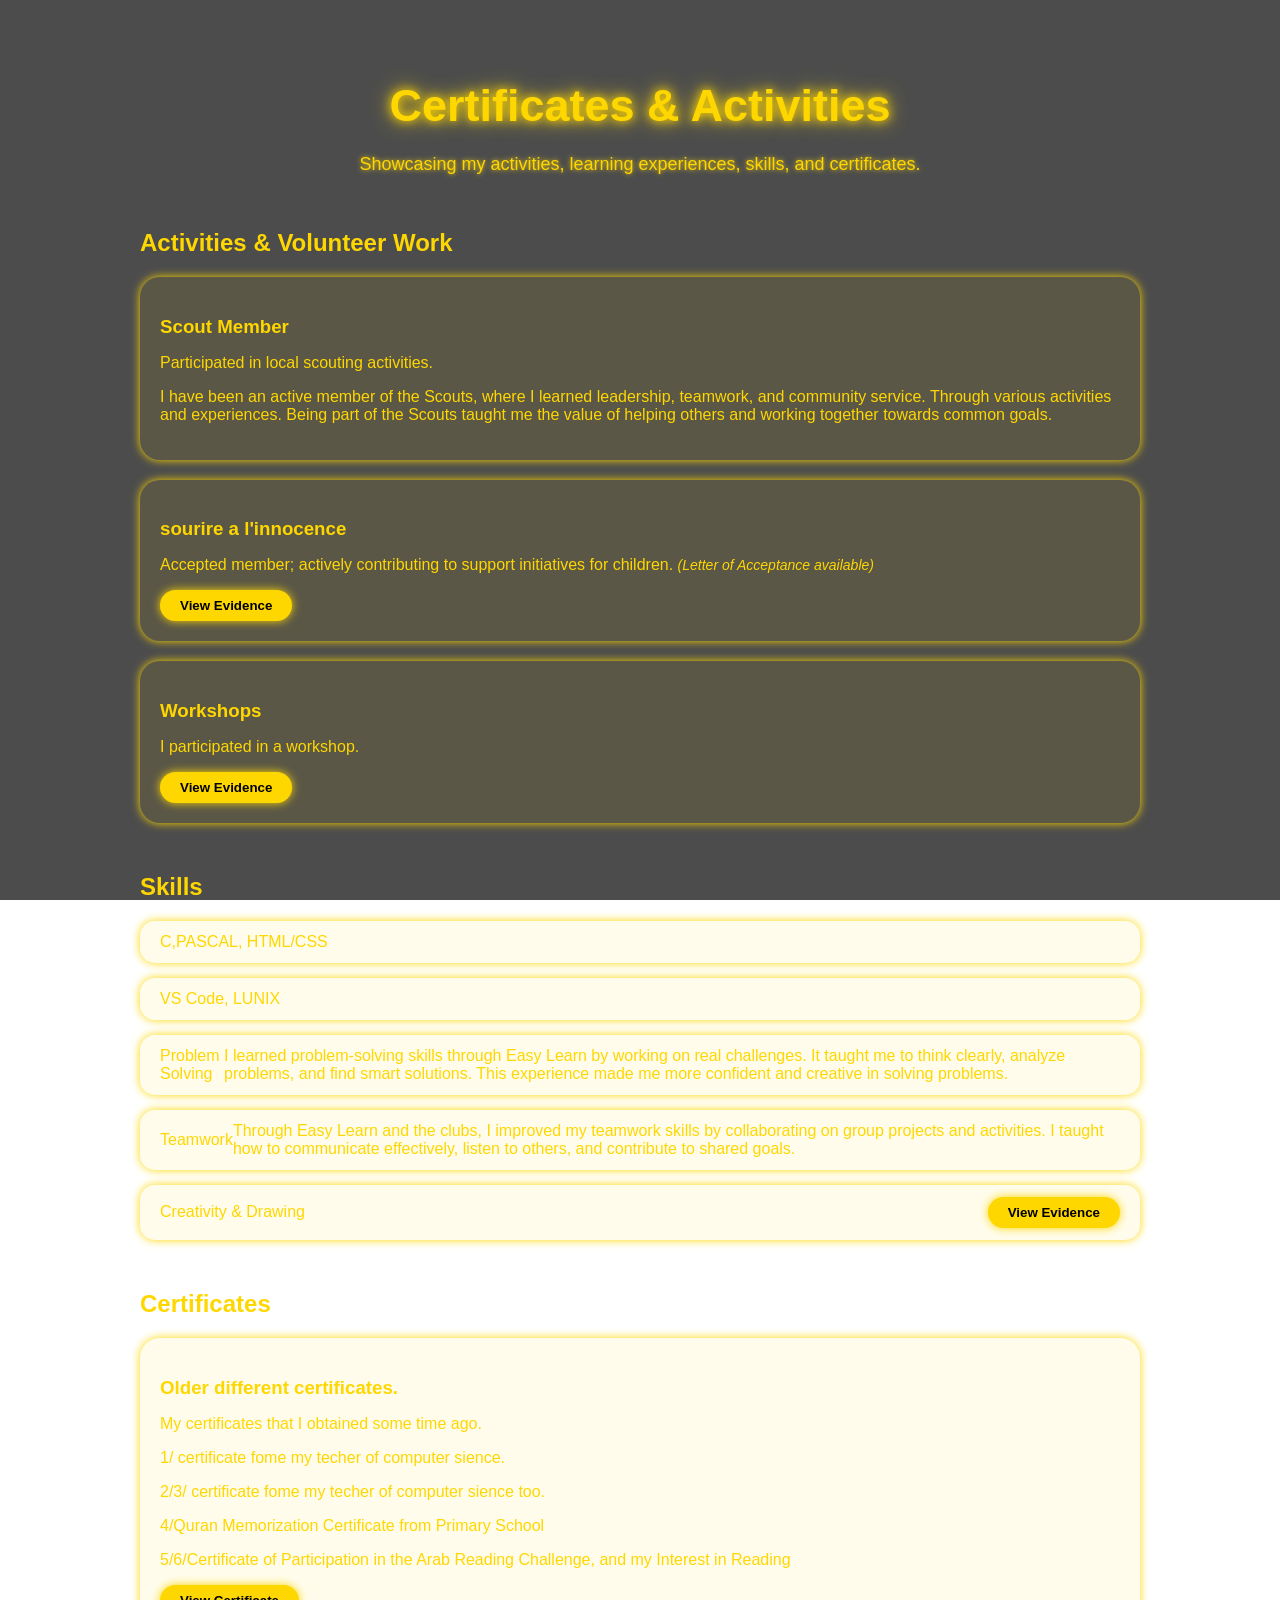
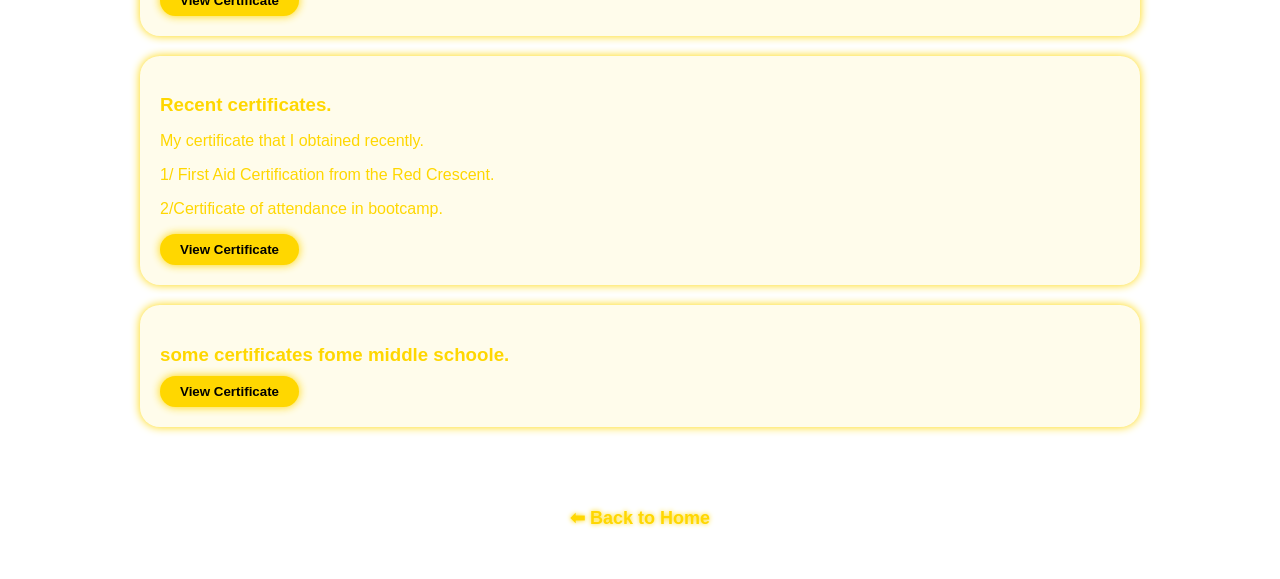
==== certificates.html @ 05dbec6c "Add files via upload" ====
<!DOCTYPE html>
<html lang="en">
<head>
  <meta charset="UTF-8">
  <title>Certificates & Activities | My Portfolio</title>
  <link rel="stylesheet" href="certificates-style.css">
</head>

<body class="certificates">

  <div class="container">

    <h1 class="title">Certificates & Activities</h1>
    <p class="subtitle">
      Showcasing my activities, learning experiences, skills, and certificates.
    </p>

    <!-- Activities Section -->
    <section class="section">
      <h2>Activities & Volunteer Work</h2>

      <div class="card">
        <h3>Scout Member </h3>
        <p>Participated in local scouting activities.</p>
      </p>I have been an active member of the Scouts, where I learned leadership, teamwork, and community service.
Through various activities and  experiences.
Being part of the Scouts taught me the value of helping others and working together towards common goals.</p>
      </div>

      <div class="card">
        <h3>sourire a l'innocence </h3>
        <p>Accepted member; actively contributing to support initiatives for children.  
           <span class="note">(Letter of Acceptance available)</span>
        </p>
        <button class="evidence-btn">View Evidence</button>
        <div class="evidence-images" style="display:none;">
          <img src="images/sourire a l'innocence.jpg" alt="Club Acceptance Letter">
          
        </div>
      </div>

      <div class="card">
        <h3> Workshops </h3>
        <p>I participated in a workshop.</p>
        <button class="evidence-btn">View Evidence</button>
        <div class="evidence-images" style="display:none;">
          <img src="images/gdg.jpg" alt="gdg">
        </div>
      </div>
    </section>

    <!-- Skills Section -->
    <section class="section">
      <h2>Skills</h2>

      <!-- Programming Languages -->
      <div class="skill">
        <span>C,PASCAL, HTML/CSS</span>
      </div>

      <!-- Tools -->
      <div class="skill">
        <span>VS Code, LUNIX</span>
      </div>

      <!-- Soft Skills / Other Skills -->
      <div class="skill">
        <span>Problem Solving</span>
       <span> I learned problem-solving skills through Easy Learn by working on real challenges.
It taught me to think clearly, analyze problems, and find smart solutions.
This experience made me more confident and creative in solving problems.</span>
      </div>

      <div class="skill">
        <span>Teamwork</span>
      <span>  Through Easy Learn and the clubs, I improved my teamwork skills by collaborating on group projects and activities.
I taught how to communicate effectively, listen to others, and contribute to shared goals.</span>
      </div>

      <div class="skill">
        <span>Creativity & Drawing</span>
        <button class="evidence-btn">View Evidence</button>
        <div class="evidence-images" style="display:none;">
          <img src="images/drawing2.jpg" alt="Drawing 2">
          <img src="images/drawing3.jpg" alt="Drawing 3">
           <img src="images/drawing4.jpg" alt="Drawing 4">
            <img src="images/drawing5.jpg" alt="Drawing 5">
            <img src="images/drawing6.jpg" alt="Drawing 6">
        </div>
      </div>
    </section>

    <!-- Certificates Section -->
    <section class="section">
      <h2>Certificates</h2>

      <div class="card">
        <h3>Older different certificates.</h3>
        <p>My certificates that I obtained some time ago.</p>
         <p>  1/ certificate fome my techer of computer sience.</p>
         <p>  2/3/ certificate fome my techer of computer sience too.</p>
         <p>  4/Quran Memorization Certificate from Primary School </p>
         <p>  5/6/Certificate of Participation in the Arab Reading Challenge, and my Interest in Reading </p>
         
          
        <button class="evidence-btn">View Certificate</button>
        <div class="evidence-images" style="display:none;">
          <img src="images/chahada1.jpg" alt="chahada1">
          <img src="images/chahada5.jpg" alt="chahada5">
           <img src="images/chahada6.jpg" alt="chahada6">
            <img src="images/chahada7.jpg" alt="chahada7">
         <img src="images/chahada9.jpg" alt="chahada9">
          <img src="images/chahada10.jpg" alt="chahada10">
        </div>
      </div>

      <div class="card">
        <h3>Recent certificates.</h3>
        <p>My certificate that I obtained recently.</p>
        <p>1/ First Aid Certification from the Red Crescent.</p>
         <p>2/Certificate of attendance in bootcamp.</p>
        <button class="evidence-btn">View Certificate</button>
        <div class="evidence-images" style="display:none;">
           <img src="images/chahada8.png" alt="chahada8">
          <img src="images/Certificate - ROUBAH BASMALA.jpg" alt="Certificate - ROUBAH BASMALA">
         
        </div>
      </div>
 <div class="card">
        <h3>some certificates fome middle schoole.</h3>
         <button class="evidence-btn">View Certificate</button>
        <div class="evidence-images" style="display:none;">
         <img src="images/chahada4.jpg" alt="chahada4">
          <img src="images/chahada3.jpg" alt="chahada3">
           <img src="images/chahada2.jpg" alt="chahada2">
        </div>
      </div>
    </section>

    <!-- Back to Home -->
    <a href="home.html" class="back-btn">⬅ Back to Home</a>

  </div>

  <!-- Modal for Evidence -->
  <div id="evidence-modal" class="modal">
    <div class="modal-content">
      <span class="close-btn">&times;</span>
      <h3>Evidence</h3>
      <div id="image-preview"></div>
    </div>
  </div>

  <!-- JavaScript for Modal -->
  <script>
    const modal = document.getElementById("evidence-modal");
    const closeBtn = document.querySelector(".close-btn");
    const imagePreview = document.getElementById("image-preview");
    const buttons = document.querySelectorAll(".evidence-btn");

    // Open modal and show permanent images
    buttons.forEach(btn => {
      btn.addEventListener("click", (event) => {
        const skillDiv = event.target.parentElement;
        const images = skillDiv.querySelectorAll(".evidence-images img");

        imagePreview.innerHTML = ""; // clear previous images
        images.forEach(img => {
          const cloned = img.cloneNode();
          imagePreview.appendChild(cloned);
        });

        modal.style.display = "block";
      });
    });

    // Close Modal
    closeBtn.onclick = () => {
      modal.style.display = "none";
    }

    // Close when clicking outside modal
    window.onclick = (event) => {
      if(event.target === modal) {
        modal.style.display = "none";
      }
    }
  </script>

</body>
</html>
---- certificates-style.css ----
body {
  margin: 0;
  font-family: Arial, sans-serif;
}

.certificates {
  min-height: 100vh;
  background-image: url("images/turkey.jpeg");
  background-size: cover;
  background-position: center;
  color: #FFD700;
  display: flex;
  justify-content: center;
  align-items: center;
}

.certificates::before {
  content: "";
  position: fixed;
  top: 0;
  left: 0;
  width: 100%;
  height: 100%;
  background: rgba(0, 0, 0, 0.7);
  z-index: -1;
}

.container {
  width: 90%;
  max-width: 1000px;
  text-align: center;
  padding: 50px 20px;
}

.title {
  font-size: 45px;
  margin-bottom: 15px;
  text-shadow: 0 0 10px #FFD700, 0 0 20px #FFD700;
}

.subtitle {
  font-size: 18px;
  margin-bottom: 50px;
  line-height: 1.6;
  text-shadow: 0 0 5px #FFD700;
}

/* Sections */
.section {
  margin-bottom: 50px;
  text-align: left;
}

/* Cards for activities */
.card {
  background: rgba(255, 215, 0, 0.08);
  border-radius: 20px;
  padding: 20px;
  margin-bottom: 20px;
  box-shadow: 0 0 10px #FFD700;
  transition: 0.3s;
}

.card:hover {
  transform: scale(1.02);
  box-shadow: 0 0 15px #FFD700, 0 0 25px #FFD700;
}

.card h3 {
  margin-bottom: 10px;
}

.note {
  font-style: italic;
  font-size: 14px;
}

/* Skills */
.skill {
  display: flex;
  align-items: center;
  justify-content: space-between;
  background: rgba(255, 215, 0, 0.08);
  border-radius: 15px;
  padding: 12px 20px;
  margin-bottom: 15px;
  box-shadow: 0 0 10px #FFD700;
}

.skill span {
  font-size: 16px;
}

/* Evidence button */
.evidence-btn {
  background-color: #FFD700;
  color: black;
  border: none;
  padding: 8px 20px;
  border-radius: 20px;
  font-weight: bold;
  cursor: pointer;
  transition: 0.3s;
  box-shadow: 0 0 10px #FFD700;
}

.evidence-btn:hover {
  background-color: #FFC700;
  transform: scale(1.05);
  box-shadow: 0 0 15px #FFD700, 0 0 25px #FFD700;
}

/* Back button */
.back-btn {
  display: inline-block;
  margin-top: 30px;
  text-decoration: none;
  color: #FFD700;
  font-size: 18px;
  font-weight: bold;
  text-shadow: 0 0 5px #FFD700;
  transition: 0.3s;
}

.back-btn:hover {
  color: white;
}

/* Modal styling */
.modal {
  display: none; /* Hidden by default */
  position: fixed;
  z-index: 1000;
  left: 0;
  top: 0;
  width: 100%;
  height: 100%;
  overflow: auto;
  background-color: rgba(0,0,0,0.7);
}

.modal-content {
  background-color: #1a1a1a;
  margin: 10% auto;
  padding: 20px;
  border-radius: 20px;
  width: 90%;
  max-width: 500px;
  color: #FFD700;
  text-align: center;
  box-shadow: 0 0 20px #FFD700;
}

.close-btn {
  color: #FFD700;
  float: right;
  font-size: 28px;
  font-weight: bold;
  cursor: pointer;
}

.close-btn:hover {
  color: #FFC700;
}

#image-preview img {
  max-width: 100%;
  margin-top: 15px;
  border-radius: 15px;
  box-shadow: 0 0 10px #FFD700;
}
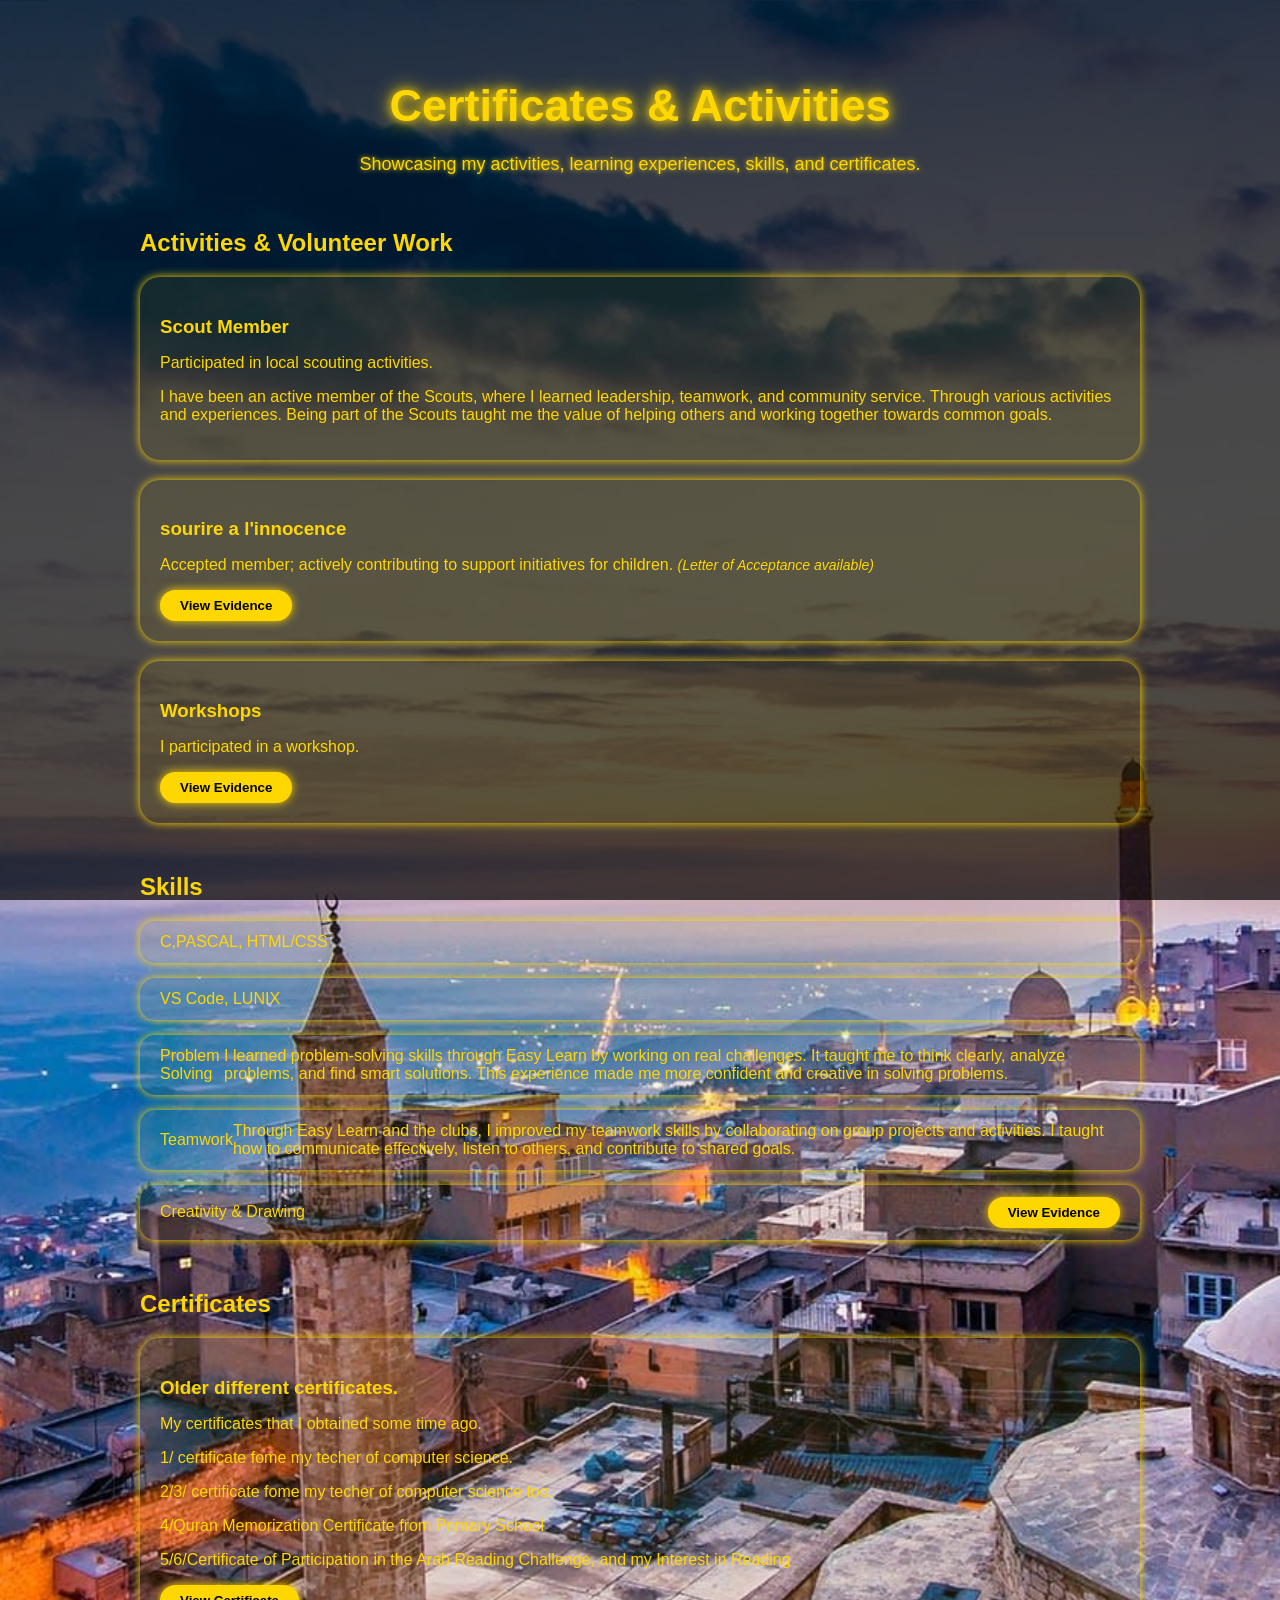
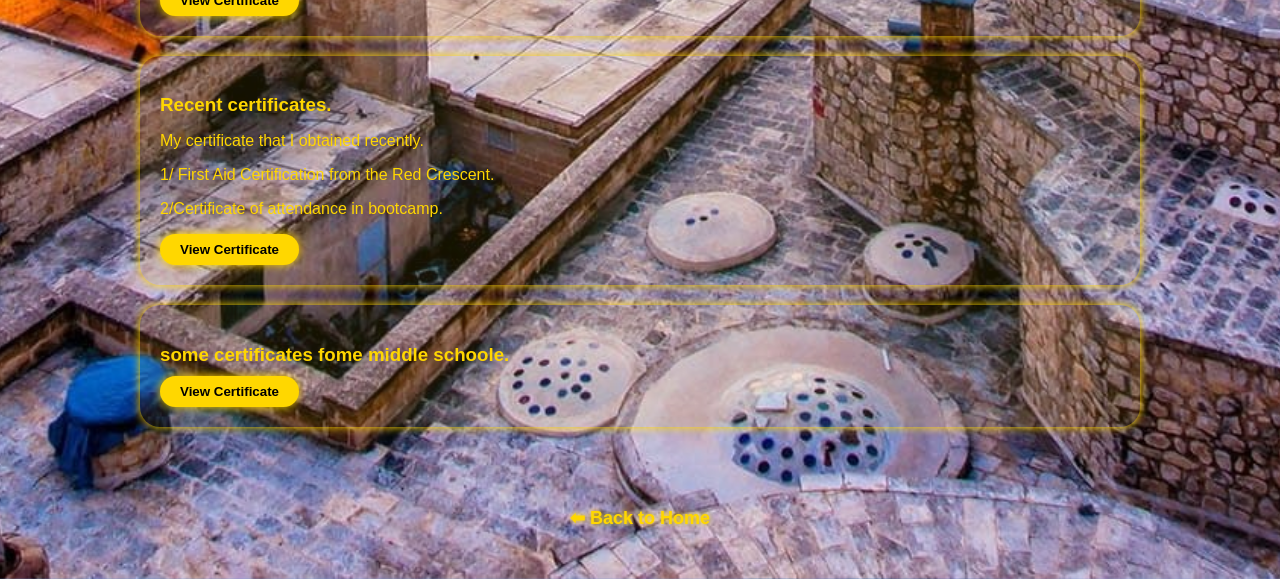
==== commit 5bad3958: "Update certificates.html" ====
--- a/certificates.html
+++ b/certificates.html
@@ -97,8 +97,8 @@
       <div class="card">
         <h3>Older different certificates.</h3>
         <p>My certificates that I obtained some time ago.</p>
-         <p>  1/ certificate fome my techer of computer sience.</p>
-         <p>  2/3/ certificate fome my techer of computer sience too.</p>
+         <p>  1/ certificate fome my techer of computer science.</p>
+         <p>  2/3/ certificate fome my techer of computer science too.</p>
          <p>  4/Quran Memorization Certificate from Primary School </p>
          <p>  5/6/Certificate of Participation in the Arab Reading Challenge, and my Interest in Reading </p>
          
@@ -189,3 +189,4 @@
 
 </body>
 </html>
+
